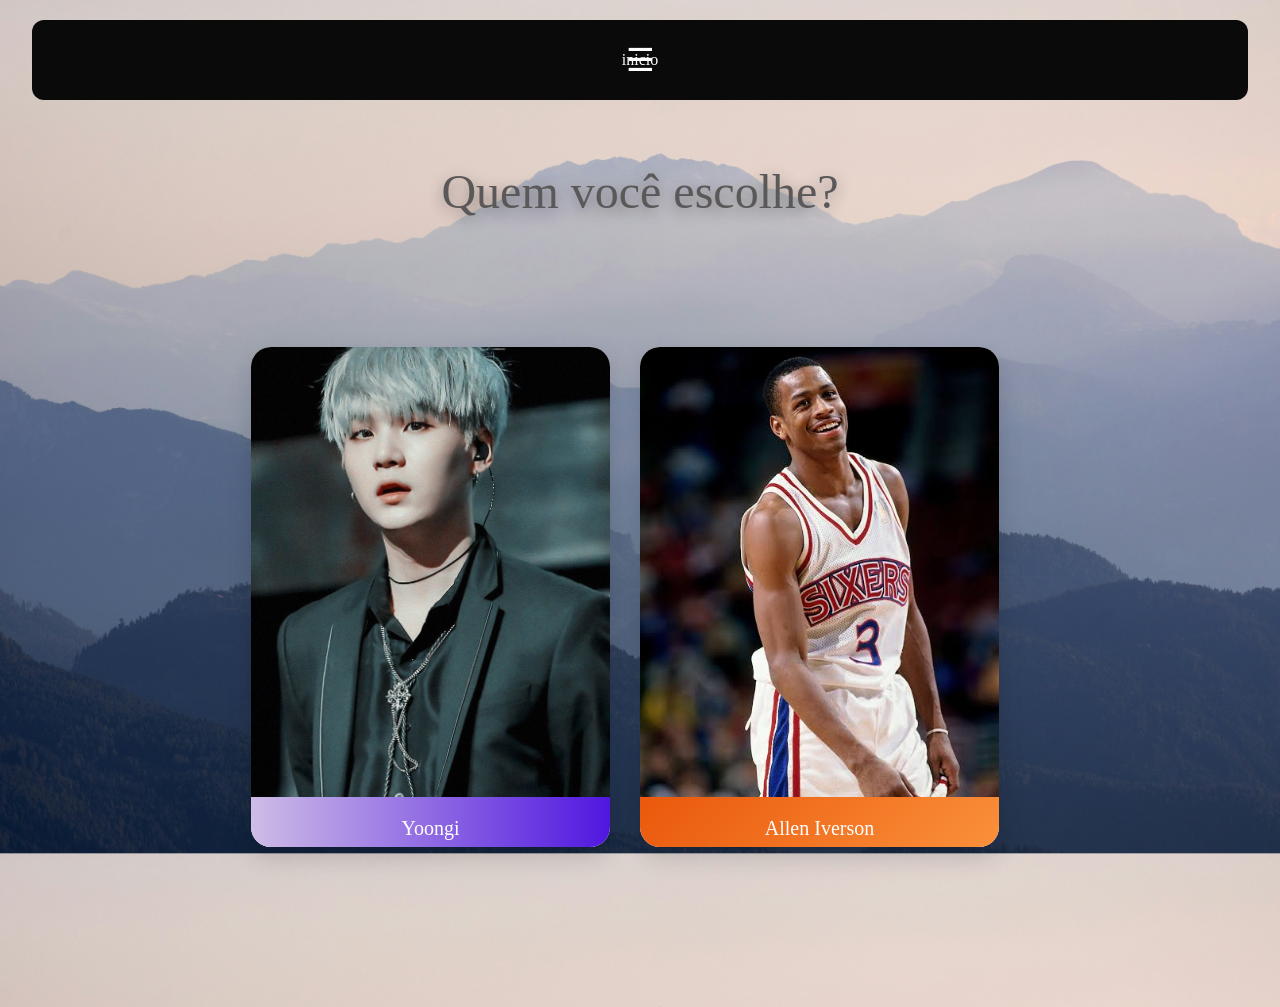
==== view/Quiz.html @ 4a2f7f57 "pagina quiz feita (100%) a pagina quiz já está feita!!" ====
<!DOCTYPE html>
<html lang="pt-br">

<head>
    <meta charset="UTF-8">
    <meta name="viewport" content="width=device-width, initial-scale=1.0">
    <title>Atleta e Artista</title>
    <link rel="stylesheet" href="../CSS/quiz.css">

</head>

<body>

    <!----------------Abaixo o Header junto com a nav!!---------------------->

    <header id="header">
        <nav class="nav">

            <button class="menu-btn">
                ☰
            </button>

            <ul class="menu-lista">
                <li><a href="../index.html">inicio</a></li>

            </ul>

        </nav>
    </header>

    <!----------------Main Content abaixo, com as opções de seleções!!---------------------->

    <main>

        <div class="escolha" id="escolha">
            <p class="selecao ">Quem você escolhe?</p>

            <div class="cards">

                <div class="card" onclick="carregarQuiz('yoongi')">
                    <img src="../img/yoongi.jpg" alt="Yoongi">
                    <a class="yoongi"> Yoongi</a>
                </div>

                <div class="card" onclick="carregarQuiz('iverson')">
                    <img src="../img/iverson.jpg" alt="Allen Iverson">
                    <a class="iverson"> Allen Iverson<a>
                </div>

            </div>
        </div>

        <section class="quiz-area">

            <div id="banner"></div>

            <div class="barra">
                <div id="progresso"></div>
            </div>

            <div id="quiz-container"></div>

            <div id="resultado"></div>

            <button id="voltar" onclick="voltarInicio()">
                Escolher Outro
            </button>

        </section>

    
    </main>


    <script src="../JS/quiz.js"></script>
</body>


</html>
---- CSS/quiz.css ----
body {
    background-image: url(../img/imagem_Principal.jpg);
    background-size: 100vw;
    height: 65vw;
    margin: auto;
    padding: 0;
    transition: .5s;
}

@viewport {
    width: device-width;
    zoom: 1.0;
}

html {
    scroll-behavior: smooth;
}

/*-------------------Topo abaixo--------------------------*/


header{
    position:fixed;
    top:20px;
    left:50%;
    transform:translateX(-50%);
    width:95%;
    max-width:1800px;
    height:80px;
    background:#0a0a0a;
    border-radius:12px;
    display:flex;
    justify-content:center;
    align-items:center;
    transition:all .5s cubic-bezier(.22,1,.36,1);
    z-index:999;
}

.nav{
    display:flex;
    justify-content:center;
    align-items:center;
    width:100%;
    height:100%;
}

/* botão hamburguer */

.menu-btn{
    position: absolute;
    background:none;
    border:none;
    margin-left: 0.1vw;
    color:white;
    font-size:32px;
    cursor:pointer;
    opacity:1;
    transition:.4s ease;
}

/* menu escondido */

.menu-lista{
    display:flex;
    list-style:none;
    gap:40px;
    padding:0;
    margin:0;
    opacity:0;
    visibility:hidden;
    transform:translateY(-10px);
    transition:.4s ease;
}

.menu-lista a{
    color:white;
    text-decoration:none;
    font-weight:500;
}

.menu-lista a:hover{
    color:#43c5e6;
}

/* navbar reduzida */

header.flotante{
    width:75%;
    max-width:1200px;
    height:60px;
    border-radius:24px;
    background:rgba(10,10,10,.85);
    backdrop-filter:blur(10px);
    box-shadow:0 10px 30px rgba(0,0,0,.3);
}

/* esconde hamburguer */

header.flotante .menu-btn{
    opacity:0;
    visibility:hidden;
    position:absolute;
}

/* mostra links */

header.flotante .menu-lista{
    opacity:1;
    visibility:visible;
    transform:translateY(0);
}

/* Main Content abaixo*/



.escolha{
    text-align:center;
    padding:100px 20px;
}

.escolha .selecao{
margin-top: 5vw;
text-align:center;
    color:rgb(90, 88, 88);
    font-size:3rem;
    margin-bottom:50px;
    text-shadow:0 4px 15px rgba(0,0,0,.4);

}
.cards{
    display:flex;
    justify-content:center;
    gap:30px;
    flex-wrap:wrap;
    margin-top: 10vw;
}

.card{
    width:359px;
    height: 500px;
    background:white;
    border-radius:20px;
    overflow:hidden;
    cursor:pointer;
    transition:.4s;
    box-shadow:0 10px 25px rgba(0,0,0,.15);
    display: flex;
    flex-direction: column;
    .card{
    transition:.4s;
}

.card:hover{
    transform:
        translateY(-15px)
        scale(1.05);

    box-shadow:
        0 20px 40px rgba(0,0,0,.25);
}

}

.card:hover{
    transform:translateY(-10px) scale(1.03);
}

.card::before{
    content:"";
    position:absolute;
    top:0;
    left:-100%;
    width:100%;
    height:100%;
    background:linear-gradient(
        90deg,
        transparent,
        rgba(255,255,255,.3),
        transparent
    );

    transition:.7s;
}

.card:hover::before{
    left:100%;
}

.card img{
    width:100%;
    height:450px;
    object-fit:cover;
    display:block;
}


.card .yoongi{
    padding:20px;
    gap: 50px;
    
}



.quiz-area{
    max-width:900px;
    margin:auto;
    padding:20px;
}

#banner{
    display:none;
    height:300px;
    border-radius:20px;
    background-size:cover;
    background-position:center;
    margin-bottom:20px;
}

.barra{
    width:100%;
    height:12px;
    background:#ddd;
    border-radius:20px;
    overflow:hidden;
    margin-bottom:20px;
    display: none;
}



#progresso{
    width:0%;
    height:100%;
    background:#22c55e;
    transition:.4s;
}

.question{
    background:white;
    padding:25px;
    border-radius:15px;
    margin-bottom:20px;
    box-shadow:0 5px 15px rgba(0,0,0,.1);
}

.question .iverson{
    margin-bottom:20px;
}

.question button{
    width:100%;
    padding:12px;
    margin:8px 0;
    border:none;
    border-radius:10px;
    cursor:pointer;
    font-size:1rem;
    transition:.3s;
}

.question button:hover{
    opacity:.9;
}

.correct{
    background:#22c55e;
    color:white;
}

.wrong{
    background:#ef4444;
    color:white;
}

#resultado{
    text-align:center;
    font-size:1.5rem;
    font-weight:bold;
    margin-top:20px;
}

#voltar{
    display:none;
    margin:20px auto;
    padding:15px 30px;
    border:none;
    border-radius:12px;
    background:#111827;
    color:white;
    cursor:pointer;
}

.yoongi{
    font-size: 20px;
    color:white;
    background:linear-gradient(
        90deg,
        #cebde7,
        #5016e0
    );
    margin:0;
    text-align:center;
}

.iverson{
    font-size: 20px;
    color:white;
    background:linear-gradient(
        135deg,
        #ea580c,
        #fb923c
    );
    margin:0;
    padding:20px;
    text-align:center;
}
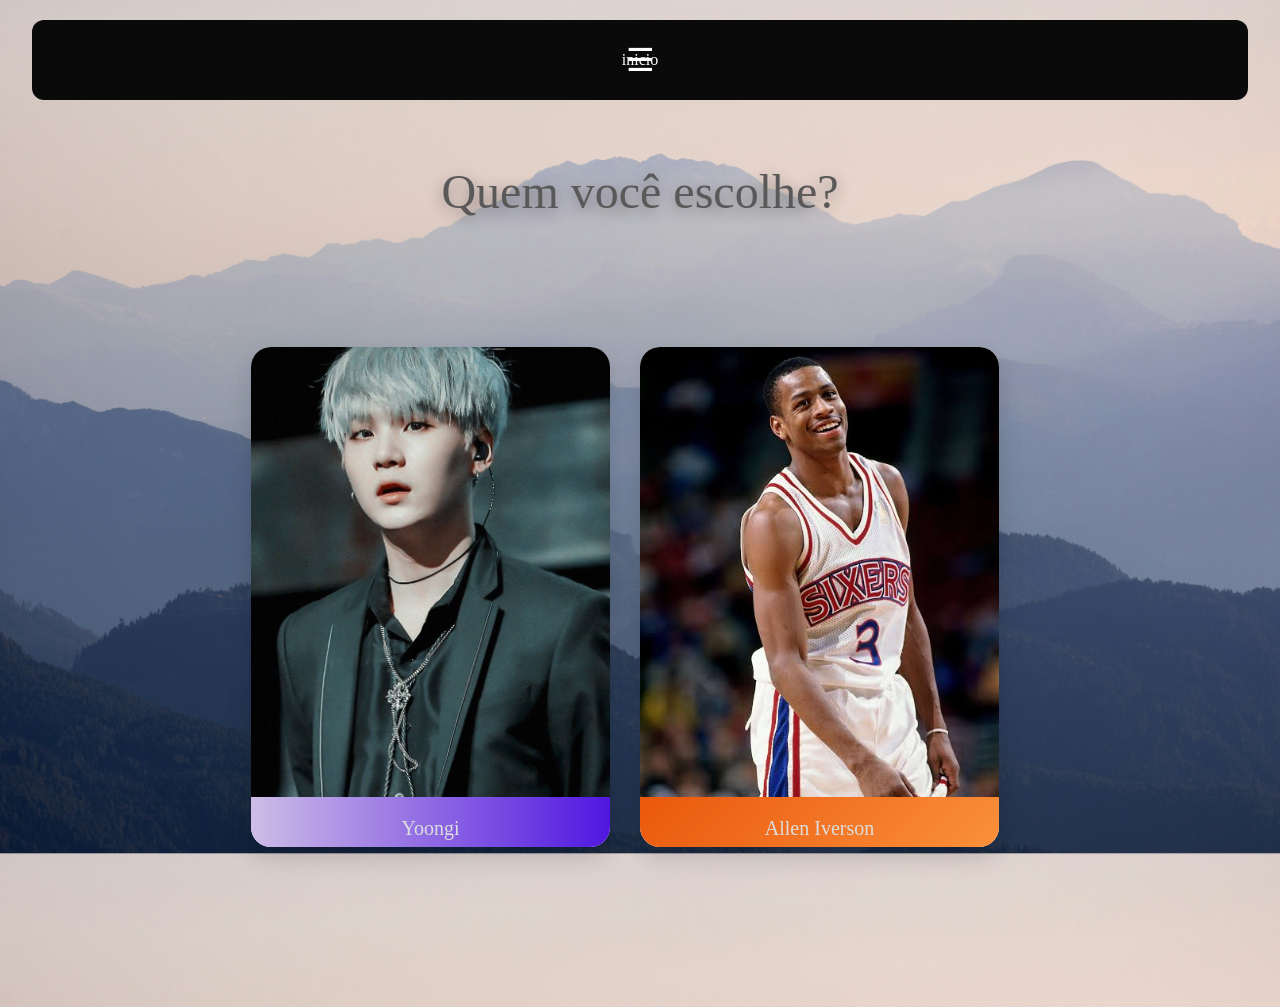
==== commit 71204f7c: "pequena correção de cores" ====
--- a/view/Quiz.html
+++ b/view/Quiz.html
@@ -39,7 +39,7 @@
 
                 <div class="card" onclick="carregarQuiz('yoongi')">
                     <img src="../img/yoongi.jpg" alt="Yoongi">
-                    <a class="yoongi"> Yoongi</a>
+                    <a id="yongi"  class="yoongi"> Yoongi</a>
                 </div>
 
                 <div class="card" onclick="carregarQuiz('iverson')">
--- a/CSS/quiz.css
+++ b/CSS/quiz.css
@@ -292,9 +292,13 @@
     cursor:pointer;
 }
 
+.card .yoongi{
+    color:#ddd;
+}
 .yoongi{
+
     font-size: 20px;
-    color:white;
+    color:rgb(15, 15, 15);
     background:linear-gradient(
         90deg,
         #cebde7,
@@ -304,9 +308,13 @@
     text-align:center;
 }
 
+.card .iverson{
+    color:#ddd;
+}
+
 .iverson{
     font-size: 20px;
-    color:white;
+    color:rgb(5, 5, 5);
     background:linear-gradient(
         135deg,
         #ea580c,
